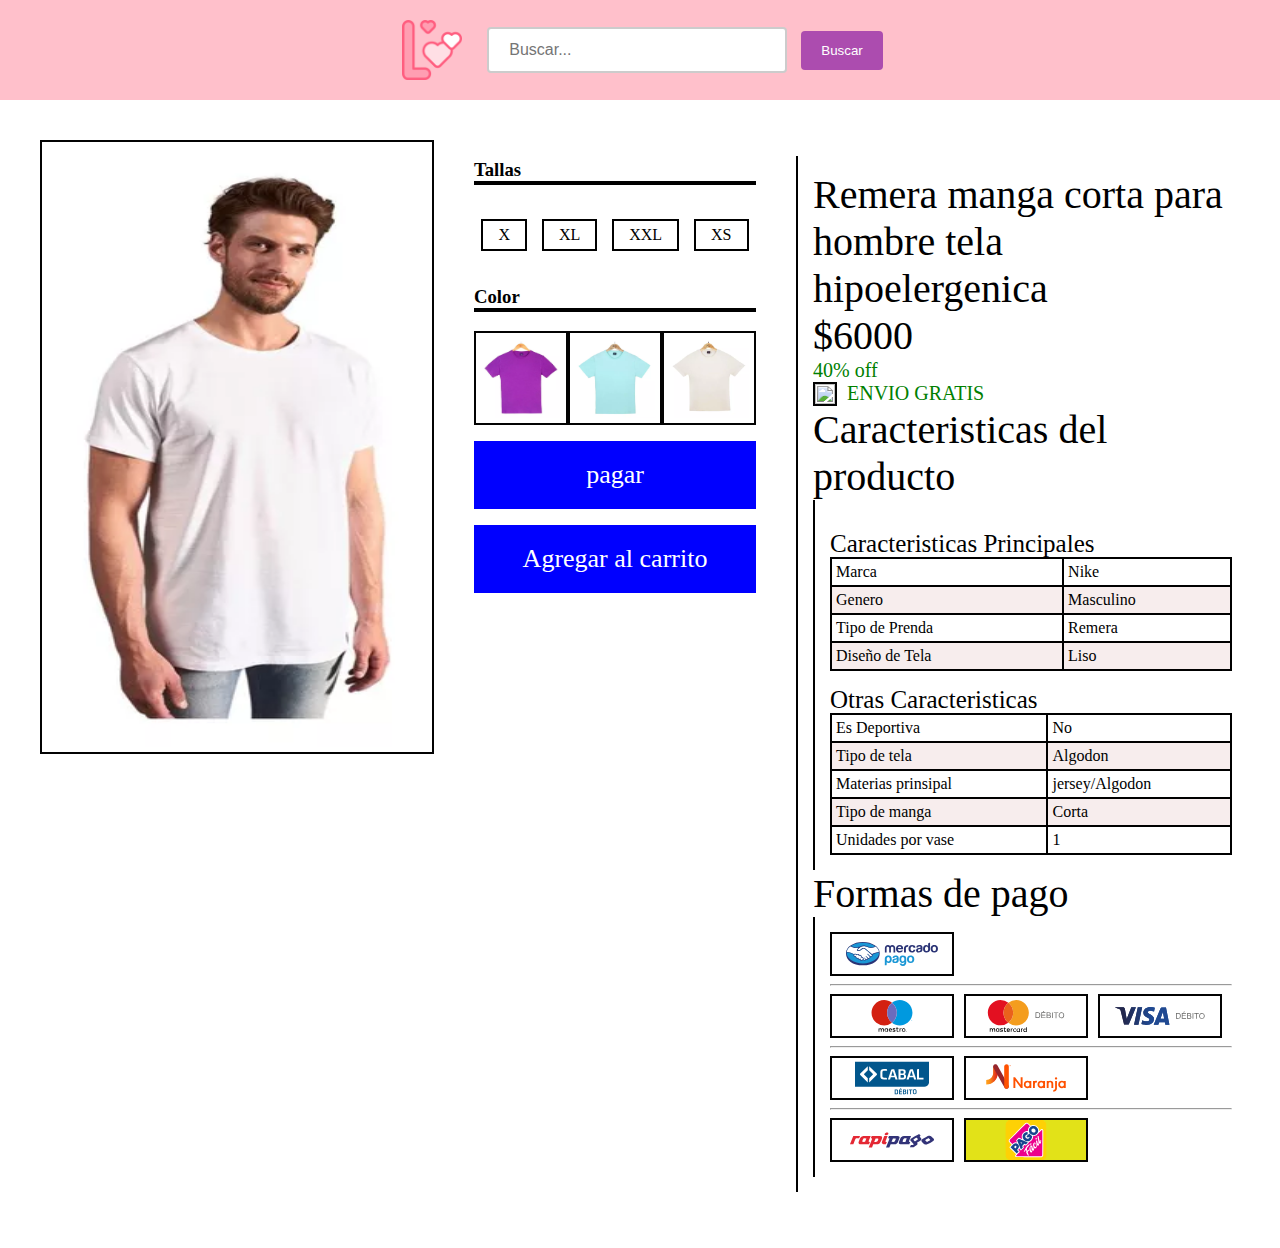
==== item_description -Lucii _Lu.html @ 1cff51a9 "1.2" ====
<!--Esto va en todos lados-->
<!DOCTYPE html>
<html lang="en">

<head>
    <title>Lucii Lu - Detalles</title>
    <link rel="shortcut icon" href="./img/letra-l.png" type="image/x-icon">
    <link rel="stylesheet" href="./item_description-Lucii_Lu.css">
    <link rel="stylesheet" href="https://fonts.googleapis.com/css?family=Material+Icons+Outlined">
    <link rel="preconnect" href="https://fonts.googleapis.com">
    <link rel="preconnect" href="https://fonts.gstatic.com" crossorigin>
    <link rel="stylesheet"
        href="https://fonts.googleapis.com/css2?family=Material+Symbols+Outlined:opsz,wght,FILL,GRAD@20,100,0,200" />

</head>

<body>

    <header>
        <img class="Logo" src="./img/letra-l.png">
        <div class="search-container">
            <form action="#">
                <input type="text" placeholder="Buscar...">
                <button type="submit">Buscar</button>
            </form>
        </div>

    </header>
    <main>
        <section class="imagen">
            <img src="./img/1681481243847.webp">
        </section>
        <section class="ajustes">
            <h3>Tallas</h3>
            <du class="contenerTallas">
                <p class="tallas">X</p>
                <p class="tallas">XL</p>
                <p class="tallas">XXL</p>
                <p class="tallas">XS</p>
            </du>
            <h3>Color</h3>
            <du class="contenerColor">
                <img class="color" src="./img/1681481243853.webp">
                <img class="color" src="./img/1681481243859.webp">
                <img class="color" src="./img/1681481243864.webp">
            </du>
            <p class="pago">
                <a href="#">pagar</a>
            </p>
            <p class="pago">
                <a href="#"> Agregar al carrito</a>
            </p>
        </section>
        <section class="text">
            <ul>
                <li class="categoria">Remera manga corta para hombre tela hipoelergenica</li>
                <li class="categoria">$6000 <span>40% off</span></li>
                <li class="categoria"><span>
                        <img src="./img/local_shipping_FILL0_wght200_GRAD200_opsz20.png" width="20px">ENVIO
                        GRATIS</span></li>
                <li class="categoria">Caracteristicas del producto</li>
                <ul>
                    <li style="font-size: 25px; margin-top: 15px;">Caracteristicas Principales</li>
                    <li id="Descripcion">
                        <table>
                            <tr></tr>
                            <tr></tr>
                            <tr>
                                <td>Marca</td>
                                <td>Nike</td>
                            </tr>
                            <tr>
                                <td>Genero</td>
                                <td>Masculino</td>
                            </tr>
                            <tr>
                                <td>Tipo de Prenda</td>
                                <td>Remera</td>
                            </tr>
                            <tr>
                                <td>Diseño de Tela</td>
                                <td>Liso</td>
                            </tr>

                        </table>
                    <li style="font-size: 25px; margin-top: 15px;">Otras Caracteristicas</li>
                    <table>
                        <tr></tr>
                        <tr></tr>
                        <tr>
                            <td>Es Deportiva</td>
                            <td>No</td>
                        </tr>
                        <tr>
                            <td>Tipo de tela</td>
                            <td>Algodon</td>
                        </tr>
                        <tr>
                            <td>Materias prinsipal</td>
                            <td>jersey/Algodon</td>
                        </tr>
                        <tr>
                            <td>Tipo de manga</td>
                            <td>Corta</td>
                        </tr>
                        <tr>
                            <td>Unidades por vase</td>
                            <td>1</td>
                        </tr>
                    </table>
                    </li>
                </ul>
                <li class="categoria">Formas de pago</li>
                <ul>
                    <li><img class="FormasDePago" src="./img/1681566779711.svg" style="width: 120px; height: 40px;">
                    </li>
                    <hr>
                    <li style="display: flex;"><img src="./img/1681566779706.svg" style="width: 120px; height: 40px;">
                        <img src="img/1681566779698.svg" style="width: 120px; height: 40px;">
                        <img src="./img/1681566779691.svg" style="width: 120px; height: 40px;">
                    </li>
                    <hr>
                    <li style="display: flex;"><img src="./img/1681566779694.svg"
                            style="width: 120px; height: 40px;"><img src="./img/1681566779679.svg"
                            style="width: 120px; height: 40px;"> </li>
                    <hr>
                    <li style="display: flex;"><img src="./img/1681566779687.svg" style="width: 120px; height: 40px;">
                        <img src="./img/1681566779683.svg"
                            style="width: 120px; height: 40px; background-color: rgb(226, 226, 24);">
                    </li>

                </ul>
            </ul>
        </section>
    </main>

</body>

<!--Esto va en todos lados-->
---- item_description-Lucii_Lu.css ----
body {
    margin: 0;
    padding: 0;
}

header {
    display: flex;
    background-color: pink;
    align-items: center;
    justify-content: center;
    padding: 15px;
}

header img {
    width: 60px;
    height: 60px;
    border: none;
    margin-right: 20px;
}

.search-container {
    display: flex;
    justify-content: center;
}

input[type="text"] {
    width: 300px;
    padding: 12px 20px;
    margin-right: 10px;
    box-sizing: border-box;
    border: 2px solid #ccc;
    border-radius: 4px;
    background-color: white;
    font-size: 16px;
    transition: width 0.4s ease-in-out;
}

input[type="text"]:focus {
    width: 500px;
}

button[type="submit"] {
    background-color: #ac4caf;
    color: white;
    padding: 12px 20px;
    border: none;
    border-radius: 4px;
    cursor: pointer;
}

button[type="submit"]:hover {
    background-color: #45a049;
}

main {
    display: flex;
    margin: 0px;
    padding: 20px;
}

section {

    margin-right: 30px;
    padding: 20px;


}

.imagen {
    margin: 0;
}

img {
    width: 380px;
    height: 600px;
    padding: 5px;
    border: 2px solid rgb(3, 3, 3);
}

.pago {
    background-color: blue;
    border: solid 2px blue;
    padding: 17px;
    text-align: center;
}

a {
    padding-top: 10px;
    padding-bottom: 10px;
    text-decoration: none;
    color: rgb(255, 255, 255);
    font-size: 26px;
}

ul {
    padding: 15px;
    border-left: 2px solid black;

}

.categoria {
    color: black;
    font-size: 40px;
}

ul li {
    list-style: none;
}

span {
    color: green;
    font-size: 20px;
    display: flex;
}

li img {
    width: 20px;
    height: 20px;
    margin-right: 10px;
    color: green;
    padding: 0;
    display: flex;

}

.color {
    display: flex;
    width: 80px;
    height: 80px;
}

.cambio {
    display: flex;
    margin: 0;
}

h3 {
    display: block;
    border-bottom: 4px solid;

}

div,
div {
    padding: 0;
    margin: 0;
}

.contenerColor {
    display: flex;
    justify-content: space-around;
}

.contenerTallas {
    display: flex;
    justify-content: space-around;
}

.tallas {
    border: solid 2px black;
    padding: 5px 15px 5px 15px;
}

.ajustes {
    margin: 0;
}

table {
    width: 100%;
    border-collapse: collapse;
}

th,
td {
    border: solid black 2px;
    padding: 4px;
}

tr:nth-child(even) {
    background-color: #f7eded;
}
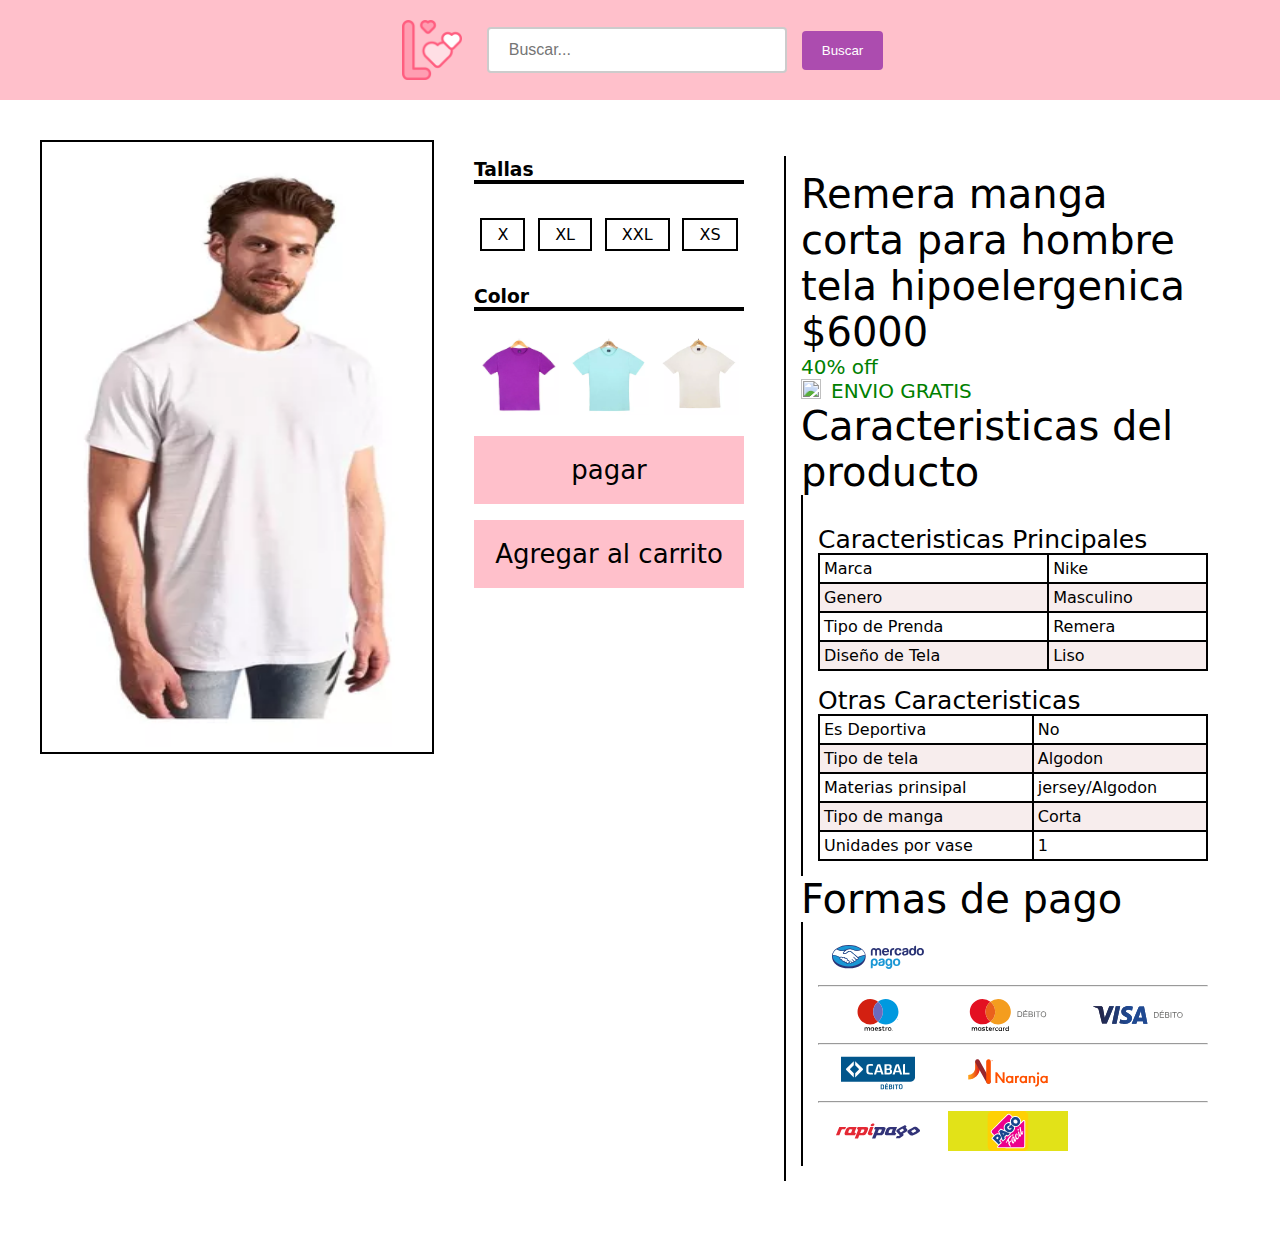
==== commit 6781f29b: "Merge branch 'main' of https://github.com/WedNiasirikii/Wed" ====
--- a/item_description -Lucii _Lu.html
+++ b/item_description -Lucii _Lu.html
@@ -11,6 +11,11 @@
     <link rel="preconnect" href="https://fonts.gstatic.com" crossorigin>
     <link rel="stylesheet"
         href="https://fonts.googleapis.com/css2?family=Material+Symbols+Outlined:opsz,wght,FILL,GRAD@20,100,0,200" />
+    <link rel="preconnect" href="https://fonts.googleapis.com">
+    <link rel="preconnect" href="https://fonts.gstatic.com" crossorigin>
+    <link
+        href="https://fonts.googleapis.com/css2?family=DynaPuff:wght@500&family=Fira+Sans&family=Kanit&family=PT+Sans+Caption:wght@700&family=Roboto:wght@500&display=swap"
+        rel="stylesheet">
 
 </head>
 
@@ -28,7 +33,7 @@
     </header>
     <main>
         <section class="imagen">
-            <img src="./img/1681481243847.webp">
+            <img src="./img/1681481243847.webp" style="border: solid 2px black;">
         </section>
         <section class="ajustes">
             <h3>Tallas</h3>
--- a/item_description-Lucii_Lu.css
+++ b/item_description-Lucii_Lu.css
@@ -1,6 +1,7 @@
 body {
     margin: 0;
     padding: 0;
+    font-family: system-ui, -apple-system, BlinkMacSystemFont, 'Segoe UI', Roboto, Oxygen, Ubuntu, Cantarell, 'Open Sans', 'Helvetica Neue', sans-serif;
 }
 
 header {
@@ -74,12 +75,11 @@
     width: 380px;
     height: 600px;
     padding: 5px;
-    border: 2px solid rgb(3, 3, 3);
 }
 
 .pago {
-    background-color: blue;
-    border: solid 2px blue;
+    background-color: pink;
+    border: solid 2px pink;
     padding: 17px;
     text-align: center;
 }
@@ -88,7 +88,7 @@
     padding-top: 10px;
     padding-bottom: 10px;
     text-decoration: none;
-    color: rgb(255, 255, 255);
+    color: rgb(0, 0, 0);
     font-size: 26px;
 }
 
